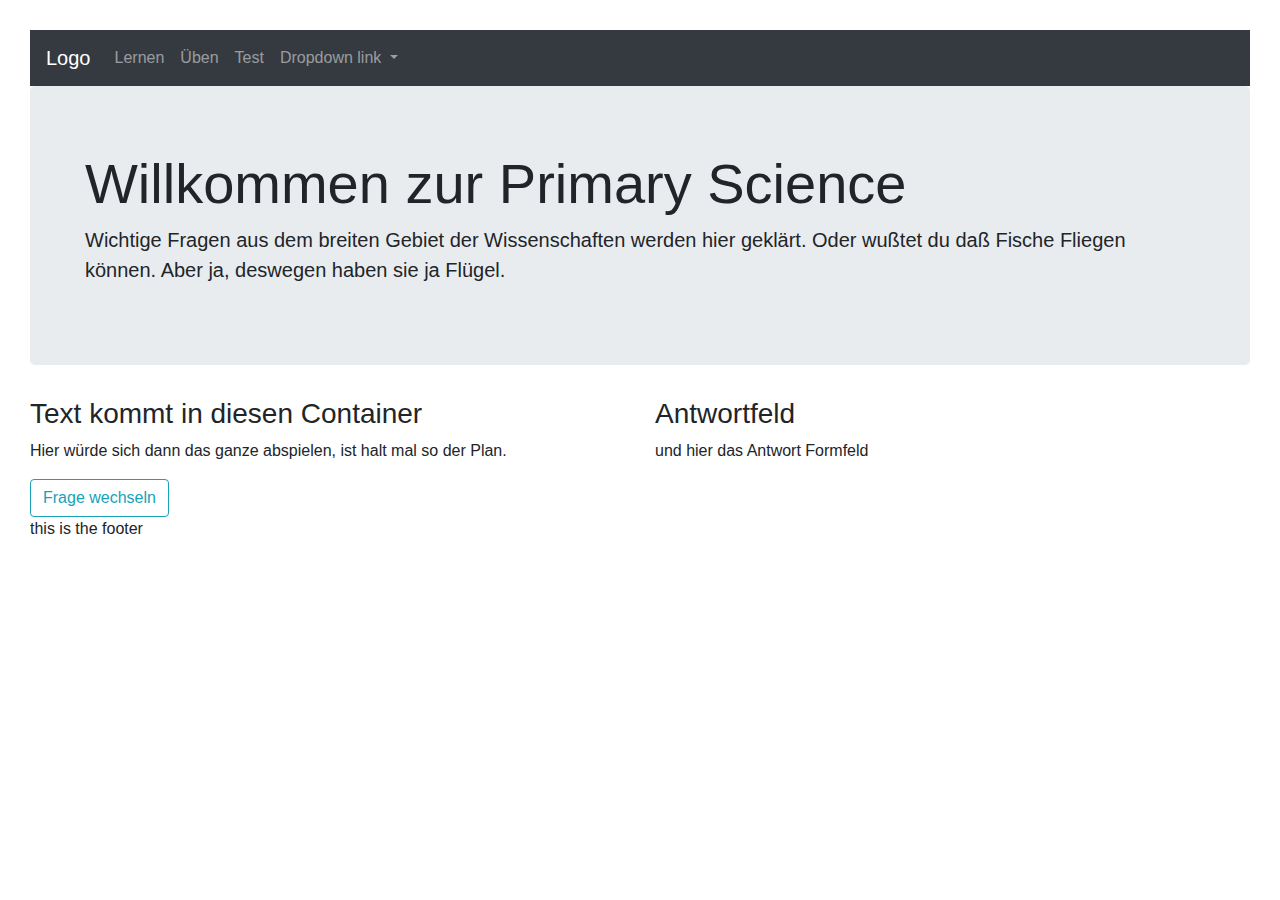
==== Projekt_Pegasus/index.html @ 5ec3660d "index: fixed stylesheet bug css: adding body padding server: count array return" ====
<!doctype html>
<html lang="en">

<head>
  <!-- Required meta tags -->
  <meta charset="utf-8">
  <meta name="viewport" content="width=device-width, initial-scale=1, shrink-to-fit=no">

  <!-- Bootstrap CSS -->
  <link rel="stylesheet" href="https://maxcdn.bootstrapcdn.com/bootstrap/4.0.0/css/bootstrap.min.css"
    integrity="sha384-Gn5384xqQ1aoWXA+058RXPxPg6fy4IWvTNh0E263XmFcJlSAwiGgFAW/dAiS6JXm" crossorigin="anonymous">
  <link rel="stylesheet" href="css/pegasus.css">
  <script src="js/pegasus.js"></script>
  <title>Pegasus Lern Spa&szlig;</title>
</head>

<body>
  <header>
    <nav class="navbar navbar-expand-sm bg-dark navbar-dark">
      <!-- Brand -->
      <a class="navbar-brand" href="#">Logo</a>

      <!-- Links -->
      <ul class="navbar-nav">
        <li class="nav-item">
          <a class="nav-link" href="#">Lernen</a>
        </li>
        <li class="nav-item">
          <a class="nav-link" href="#">&Uuml;ben</a>
        </li>
        <li class="nav-item">
          <a class="nav-link" href="#">Test</a>
        </li>

        <!-- Dropdown -->
        <li class="nav-item dropdown">
          <a class="nav-link dropdown-toggle" href="#" id="navbardrop" data-toggle="dropdown">
            Dropdown link
          </a>
          <div class="dropdown-menu">
            <a class="dropdown-item" href="#">Lernen</a>
            <a class="dropdown-item" href="#">&Uuml;ben</a>
            <a class="dropdown-item" href="#">Test</a>
          </div>
        </li>
      </ul>
    </nav>
  </header>

  <div class="container-fluid>">
    <div class="jumbotron jumbotron-fluid>">
      <div class="container">
        <h1 class="display-4">Willkommen zur Primary Science</h1>
        <p class="lead">Wichtige Fragen aus dem breiten Gebiet der Wissenschaften werden hier gekl&auml;rt. Oder wu&szlig;tet du
          da&szlig; Fische Fliegen k&ouml;nnen.
          Aber ja, deswegen haben sie ja Fl&uuml;gel.</p>
      </div>
    </div>
    <div class="row">
      <div id="question-field" class="col">
        <h3>Text kommt in diesen Container</h3>
        <p>Hier w&uuml;rde sich dann das ganze abspielen, ist halt mal so der Plan.</p>
        <button class = "btn btn-outline-info" id="next-quest">Frage wechseln</button>
        <div id="quest-field"></div>
      </div>
      <div class="col">
        <h3>Antwortfeld</h3>
        <p>und hier das Antwort Formfeld</p>
        <div id="feedback-field"></div>
      </div>
    </div>
    </form>
  </div>
  </div>
  <footer>
    this is the footer
  </footer>

  </div>
  <!-- Optional JavaScript -->
  <!-- jQuery first, then Popper.js, then Bootstrap JS -->
  <script src="https://code.jquery.com/jquery-3.2.1.slim.min.js"
    integrity="sha384-KJ3o2DKtIkvYIK3UENzmM7KCkRr/rE9/Qpg6aAZGJwFDMVNA/GpGFF93hXpG5KkN"
    crossorigin="anonymous"></script>
  <script src="https://cdnjs.cloudflare.com/ajax/libs/popper.js/1.12.9/umd/popper.min.js"
    integrity="sha384-ApNbgh9B+Y1QKtv3Rn7W3mgPxhU9K/ScQsAP7hUibX39j7fakFPskvXusvfa0b4Q"
    crossorigin="anonymous"></script>
  <script src="https://maxcdn.bootstrapcdn.com/bootstrap/4.0.0/js/bootstrap.min.js"
    integrity="sha384-JZR6Spejh4U02d8jOt6vLEHfe/JQGiRRSQQxSfFWpi1MquVdAyjUar5+76PVCmYl"
    crossorigin="anonymous"></script>
</body>

</html>
---- Projekt_Pegasus/css/pegasus.css ----
.anwserfield {
    border: 1px;
    border-radius: 5px;
} 

body {
    padding: 30px;;
}
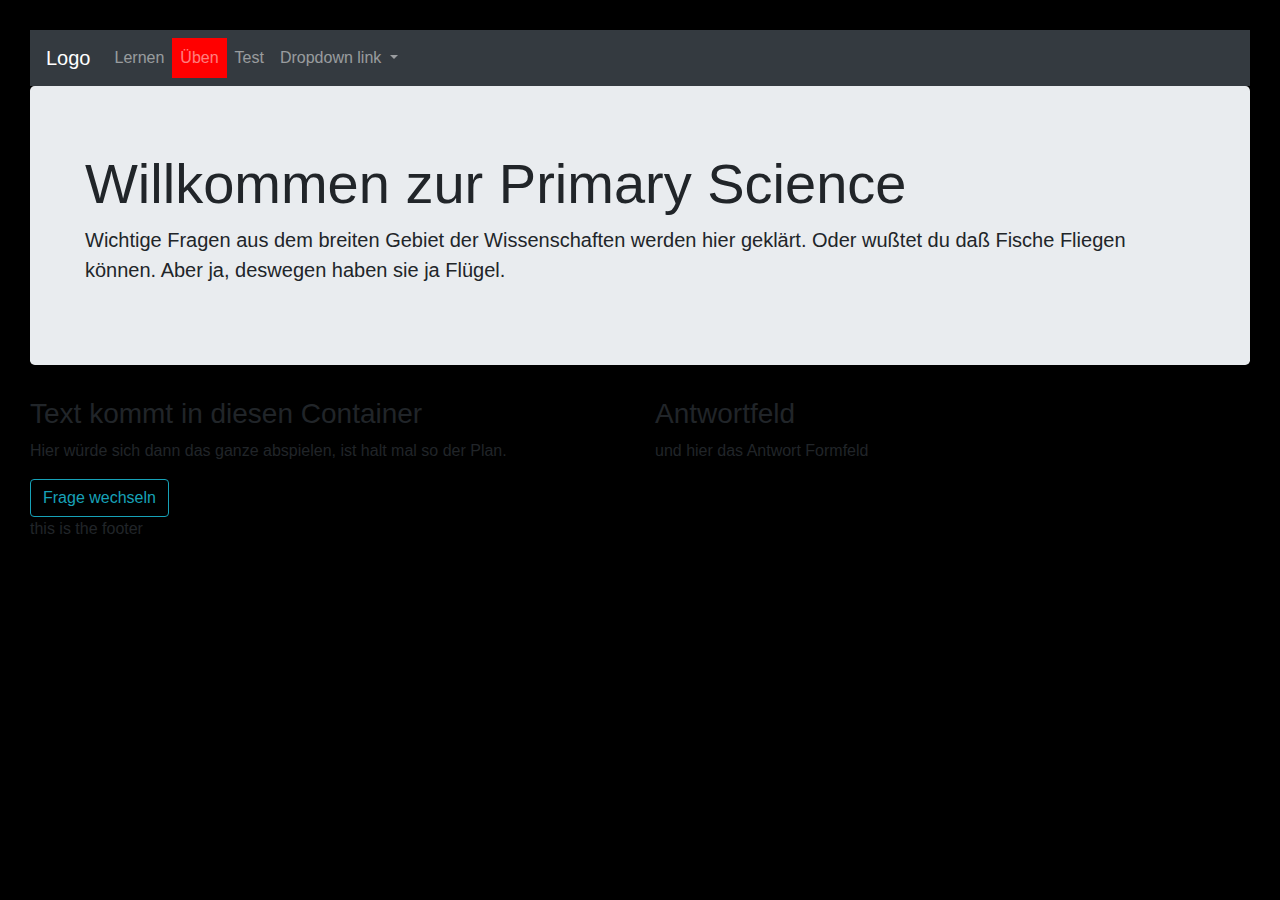
==== commit e4530623: "js function setState -> informs the server of the client state change. i.e. test to exam php server " ====
--- a/Projekt_Pegasus/index.html
+++ b/Projekt_Pegasus/index.html
@@ -21,26 +21,26 @@
       <a class="navbar-brand" href="#">Logo</a>
 
       <!-- Links -->
-      <ul class="navbar-nav">
+      <ul class="navbar-nav switchState">
         <li class="nav-item">
-          <a class="nav-link" href="#">Lernen</a>
+          <a class="nav-link teach" href="#">Lernen</a>
         </li>
         <li class="nav-item">
-          <a class="nav-link" href="#">&Uuml;ben</a>
+          <a class="nav-link test" href="#">&Uuml;ben</a>
         </li>
         <li class="nav-item">
-          <a class="nav-link" href="#">Test</a>
+          <a class="nav-link exam" href="#">Test</a>
         </li>
 
         <!-- Dropdown -->
-        <li class="nav-item dropdown">
+        <li class="nav-item dropdown switchState">
           <a class="nav-link dropdown-toggle" href="#" id="navbardrop" data-toggle="dropdown">
             Dropdown link
           </a>
           <div class="dropdown-menu">
-            <a class="dropdown-item" href="#">Lernen</a>
-            <a class="dropdown-item" href="#">&Uuml;ben</a>
-            <a class="dropdown-item" href="#">Test</a>
+            <a class="dropdown-item teach" href="#">Lernen</a>
+            <a class="dropdown-item test" href="#">&Uuml;ben</a>
+            <a class="dropdown-item exam" href="#">Test</a>
           </div>
         </li>
       </ul>
--- a/Projekt_Pegasus/css/pegasus.css
+++ b/Projekt_Pegasus/css/pegasus.css
@@ -4,5 +4,32 @@
 } 
 
 body {
+	background-image: url("/img/milky_way.jpg");
+	background-size: 100% 100%;
+	background-color: black;
     padding: 30px;;
-}+}
+
+.bg-1 {
+	color: white;	
+}
+
+.bg-2 {
+	background-color: transparent;
+	color: white;
+}
+
+
+
+.test {
+	background-color: red;
+}
+
+.footer {
+  position: fixed;
+  left: 0;
+  bottom: 0;
+  width: 100%;
+  
+  color: white;
+  text-align: center;
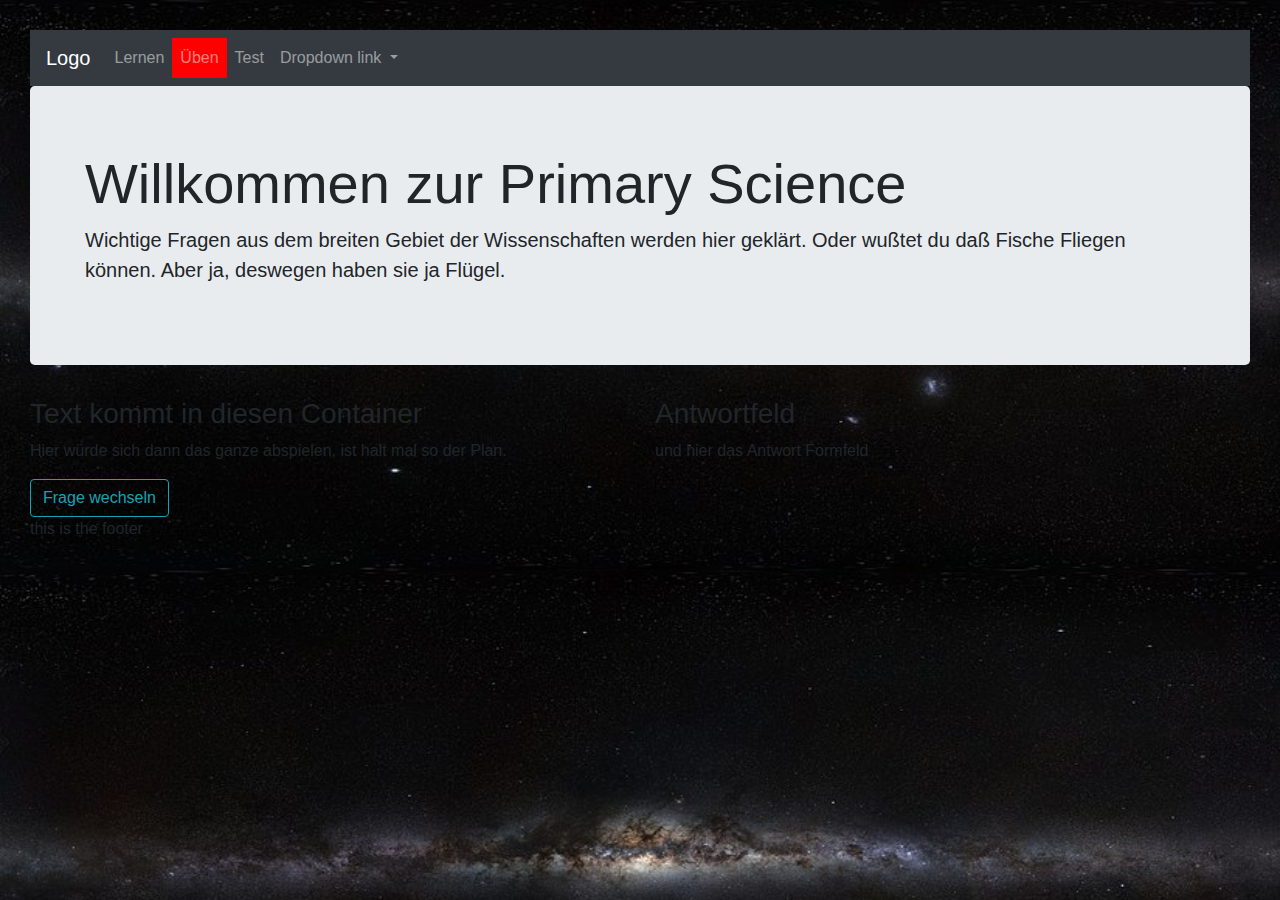
==== commit dc2f923a: "css -> bug fix End-Caret was missing js -> changed call to server. client informs sender if switch t" ====
--- a/Projekt_Pegasus/index.html
+++ b/Projekt_Pegasus/index.html
@@ -8,45 +8,45 @@
 
   <!-- Bootstrap CSS -->
   <link rel="stylesheet" href="https://maxcdn.bootstrapcdn.com/bootstrap/4.0.0/css/bootstrap.min.css"
-    integrity="sha384-Gn5384xqQ1aoWXA+058RXPxPg6fy4IWvTNh0E263XmFcJlSAwiGgFAW/dAiS6JXm" crossorigin="anonymous">
+        integrity="sha384-Gn5384xqQ1aoWXA+058RXPxPg6fy4IWvTNh0E263XmFcJlSAwiGgFAW/dAiS6JXm" crossorigin="anonymous">
   <link rel="stylesheet" href="css/pegasus.css">
   <script src="js/pegasus.js"></script>
   <title>Pegasus Lern Spa&szlig;</title>
 </head>
 
 <body>
-  <header>
-    <nav class="navbar navbar-expand-sm bg-dark navbar-dark">
-      <!-- Brand -->
-      <a class="navbar-brand" href="#">Logo</a>
+<header>
+  <nav class="navbar navbar-expand-sm bg-dark navbar-dark">
+    <!-- Brand -->
+    <a class="navbar-brand" href="#">Logo</a>
 
-      <!-- Links -->
-      <ul class="navbar-nav switchState">
-        <li class="nav-item">
-          <a class="nav-link teach" href="#">Lernen</a>
-        </li>
-        <li class="nav-item">
-          <a class="nav-link test" href="#">&Uuml;ben</a>
-        </li>
-        <li class="nav-item">
-          <a class="nav-link exam" href="#">Test</a>
-        </li>
+    <!-- Links -->
+    <ul class="navbar-nav switchState">
+      <li class="nav-item">
+        <a class="nav-link teach" href="#">Lernen</a>
+      </li>
+      <li class="nav-item">
+        <a class="nav-link test" href="#">&Uuml;ben</a>
+      </li>
+      <li class="nav-item">
+        <a class="nav-link exam" href="exam.html">Test</a>
+      </li>
 
-        <!-- Dropdown -->
-        <li class="nav-item dropdown switchState">
-          <a class="nav-link dropdown-toggle" href="#" id="navbardrop" data-toggle="dropdown">
-            Dropdown link
-          </a>
-          <div class="dropdown-menu">
-            <a class="dropdown-item teach" href="#">Lernen</a>
-            <a class="dropdown-item test" href="#">&Uuml;ben</a>
-            <a class="dropdown-item exam" href="#">Test</a>
-          </div>
-        </li>
-      </ul>
-    </nav>
-  </header>
-
+      <!-- Dropdown -->
+      <li class="nav-item dropdown switchState">
+        <a class="nav-link dropdown-toggle" href="#" id="navbardrop" data-toggle="dropdown">
+          Dropdown link
+        </a>
+        <div class="dropdown-menu">
+          <a class="dropdown-item teach" href="#">Lernen</a>
+          <a class="dropdown-item test" href="#">&Uuml;ben</a>
+          <a class="dropdown-item exam" href="exam.html">Test</a>
+        </div>
+      </li>
+    </ul>
+  </nav>
+</header>
+<main>
   <div class="container-fluid>">
     <div class="jumbotron jumbotron-fluid>">
       <div class="container">
@@ -72,22 +72,23 @@
     </form>
   </div>
   </div>
-  <footer>
-    this is the footer
-  </footer>
+</main>
+<footer>
+  this is the footer
+</footer>
 
-  </div>
-  <!-- Optional JavaScript -->
-  <!-- jQuery first, then Popper.js, then Bootstrap JS -->
-  <script src="https://code.jquery.com/jquery-3.2.1.slim.min.js"
-    integrity="sha384-KJ3o2DKtIkvYIK3UENzmM7KCkRr/rE9/Qpg6aAZGJwFDMVNA/GpGFF93hXpG5KkN"
-    crossorigin="anonymous"></script>
-  <script src="https://cdnjs.cloudflare.com/ajax/libs/popper.js/1.12.9/umd/popper.min.js"
-    integrity="sha384-ApNbgh9B+Y1QKtv3Rn7W3mgPxhU9K/ScQsAP7hUibX39j7fakFPskvXusvfa0b4Q"
-    crossorigin="anonymous"></script>
-  <script src="https://maxcdn.bootstrapcdn.com/bootstrap/4.0.0/js/bootstrap.min.js"
-    integrity="sha384-JZR6Spejh4U02d8jOt6vLEHfe/JQGiRRSQQxSfFWpi1MquVdAyjUar5+76PVCmYl"
-    crossorigin="anonymous"></script>
+</div>
+<!-- Optional JavaScript -->
+<!-- jQuery first, then Popper.js, then Bootstrap JS -->
+<script src="https://code.jquery.com/jquery-3.2.1.slim.min.js"
+        integrity="sha384-KJ3o2DKtIkvYIK3UENzmM7KCkRr/rE9/Qpg6aAZGJwFDMVNA/GpGFF93hXpG5KkN"
+        crossorigin="anonymous"></script>
+<script src="https://cdnjs.cloudflare.com/ajax/libs/popper.js/1.12.9/umd/popper.min.js"
+        integrity="sha384-ApNbgh9B+Y1QKtv3Rn7W3mgPxhU9K/ScQsAP7hUibX39j7fakFPskvXusvfa0b4Q"
+        crossorigin="anonymous"></script>
+<script src="https://maxcdn.bootstrapcdn.com/bootstrap/4.0.0/js/bootstrap.min.js"
+        integrity="sha384-JZR6Spejh4U02d8jOt6vLEHfe/JQGiRRSQQxSfFWpi1MquVdAyjUar5+76PVCmYl"
+        crossorigin="anonymous"></script>
 </body>
 
 </html>--- a/Projekt_Pegasus/css/pegasus.css
+++ b/Projekt_Pegasus/css/pegasus.css
@@ -4,10 +4,10 @@
 } 
 
 body {
-	background-image: url("/img/milky_way.jpg");
+	background-image: url("../img/milky_way.jpg");
 	background-size: 100% 100%;
 	background-color: black;
-    padding: 30px;;
+    padding: 30px;
 }
 
 .bg-1 {
@@ -26,10 +26,11 @@
 }
 
 .footer {
-  position: fixed;
-  left: 0;
-  bottom: 0;
-  width: 100%;
-  
-  color: white;
-  text-align: center;
+    position: fixed;
+    left: 0;
+    bottom: 0;
+    width: 100%;
+
+    color: white;
+    text-align: center;
+}
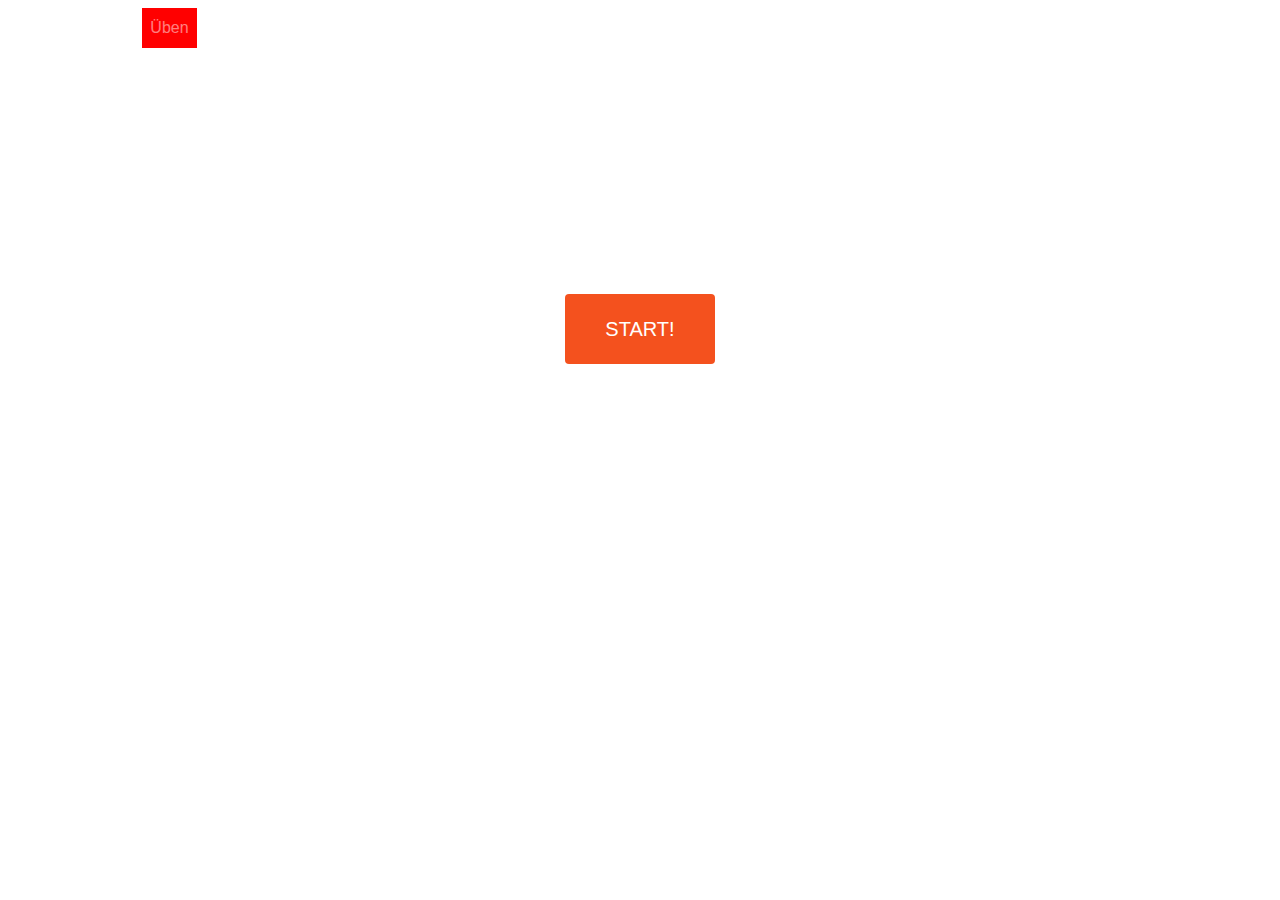
==== commit 4d24dbde: "update css, dokus linked" ====
--- a/Projekt_Pegasus/index.html
+++ b/Projekt_Pegasus/index.html
@@ -16,17 +16,17 @@
 
 <body>
 <header>
-  <nav class="navbar navbar-expand-sm bg-dark navbar-dark">
+  <nav class="navbar navbar-expand-sm navbar-dark">
     <!-- Brand -->
-    <a class="navbar-brand" href="#">Logo</a>
+    <a class="navbar-brand" href="index.html">Logo</a>
 
     <!-- Links -->
     <ul class="navbar-nav switchState">
       <li class="nav-item">
-        <a class="nav-link teach" href="#">Lernen</a>
+        <a class="nav-link teach" href="exercise.html">Lernen</a>
       </li>
       <li class="nav-item">
-        <a class="nav-link test" href="#">&Uuml;ben</a>
+        <a class="nav-link test" href="teach.html">&Uuml;ben</a>
       </li>
       <li class="nav-item">
         <a class="nav-link exam" href="exam.html">Test</a>
@@ -48,33 +48,26 @@
 </header>
 <main>
   <div class="container-fluid>">
-    <div class="jumbotron jumbotron-fluid>">
+    <div class="jumbotron bg-2 jumbotron-fluid >">
       <div class="container">
-        <h1 class="display-4">Willkommen zur Primary Science</h1>
-        <p class="lead">Wichtige Fragen aus dem breiten Gebiet der Wissenschaften werden hier gekl&auml;rt. Oder wu&szlig;tet du
-          da&szlig; Fische Fliegen k&ouml;nnen.
-          Aber ja, deswegen haben sie ja Fl&uuml;gel.</p>
-      </div>
-    </div>
-    <div class="row">
-      <div id="question-field" class="col">
-        <h3>Text kommt in diesen Container</h3>
-        <p>Hier w&uuml;rde sich dann das ganze abspielen, ist halt mal so der Plan.</p>
-        <button class = "btn btn-outline-info" id="next-quest">Frage wechseln</button>
-        <div id="quest-field"></div>
-      </div>
-      <div class="col">
-        <h3>Antwortfeld</h3>
-        <p>und hier das Antwort Formfeld</p>
-        <div id="feedback-field"></div>
-      </div>
-    </div>
-    </form>
+        <h1 class="display-4">Willkommen zu Primary Science</h1>
+        <p class="lead">Hier lernst du die spannendsten Fakten rund um Mensch, Tier und den Planeten Erde</p>
+      <br>
+	  <br>
+	  <div class="container container2">
+	  <a href="exercise.html" class="button_start">START!</a>
+	  
+	  </div>
+	  </div>
+    
+    
+	 
+    
   </div>
   </div>
 </main>
 <footer>
-  this is the footer
+  &copy; Projekt Pegasus
 </footer>
 
 </div>
--- a/Projekt_Pegasus/css/pegasus.css
+++ b/Projekt_Pegasus/css/pegasus.css
@@ -3,11 +3,29 @@
     border-radius: 5px;
 } 
 
-body {
-	background-image: url("../img/milky_way.jpg");
-	background-size: 100% 100%;
-	background-color: black;
-    padding: 30px;
+body{
+	background-image: url("/img/stars2.jpg");
+	background-repeat: no-repeat;
+}
+
+h1 {
+	color: white;
+	font-size: 25pt;
+	font-family: comic sans ms;
+	text-align: center;
+}
+
+h3 {
+	color: white;
+	font-size: 18pt;
+	font-family: comic sans ms;
+	text-align: center;
+}
+p {
+	color: white;
+	font-size: 15pt;
+	font-family: comic sans ms;
+	text-align: center;
 }
 
 .bg-1 {
@@ -19,13 +37,69 @@
 	color: white;
 }
 
-
+.container2 {
+	text-align: center;
+}
 
 .test {
 	background-color: red;
 }
 
-.footer {
+	
+button {
+	background-color: #4CAF50; /* Green */
+  border: none;
+  color: white;
+  padding: 15px 32px;
+  text-align: center;
+  text-decoration: none;
+  display: inline-block;
+  font-size: 16px;
+  border-radius: 12px;
+}
+	
+.button_start {
+display: inline-block;
+  border-radius: 4px;
+  background-color: #f4511e;
+  border: none;
+  color: #FFFFFF;
+  text-align: center;
+  font-size: 20px;
+  padding: 20px;
+  width: 150px;
+  transition: all 0.5s;
+  cursor: pointer;
+  margin: 5px;
+  
+}
+
+.button_start span {
+  cursor: pointer;
+  display: inline-block;
+  position: relative;
+  transition: 0.5s;
+}
+
+.button_start span:after {
+  content: '\00bb';
+  position: absolute;
+  opacity: 0;
+  top: 0;
+  right: -20px;
+  transition: 0.5s;
+}
+
+.button_start:hover span {
+  padding-right: 25px;
+}
+
+.button_start:hover span:after {
+  opacity: 1;
+  right: 0;
+}
+
+footer {
     position: fixed;
     left: 0;
     bottom: 0;
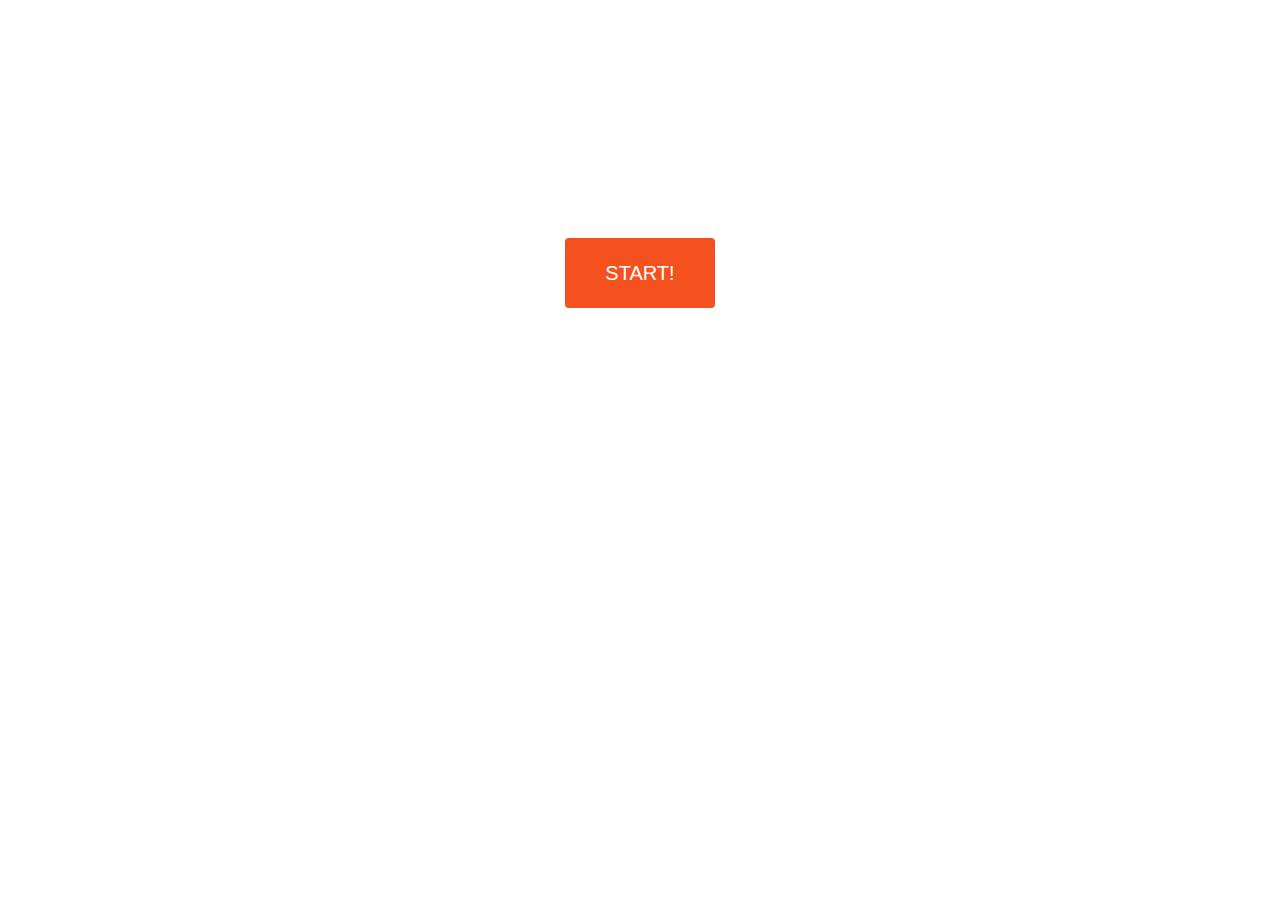
==== commit b12618f4: "update index" ====
--- a/Projekt_Pegasus/index.html
+++ b/Projekt_Pegasus/index.html
@@ -15,37 +15,7 @@
 </head>
 
 <body>
-<header>
-  <nav class="navbar navbar-expand-sm navbar-dark">
-    <!-- Brand -->
-    <a class="navbar-brand" href="index.html">Logo</a>
 
-    <!-- Links -->
-    <ul class="navbar-nav switchState">
-      <li class="nav-item">
-        <a class="nav-link teach" href="exercise.html">Lernen</a>
-      </li>
-      <li class="nav-item">
-        <a class="nav-link test" href="teach.html">&Uuml;ben</a>
-      </li>
-      <li class="nav-item">
-        <a class="nav-link exam" href="exam.html">Test</a>
-      </li>
-
-      <!-- Dropdown -->
-      <li class="nav-item dropdown switchState">
-        <a class="nav-link dropdown-toggle" href="#" id="navbardrop" data-toggle="dropdown">
-          Dropdown link
-        </a>
-        <div class="dropdown-menu">
-          <a class="dropdown-item teach" href="#">Lernen</a>
-          <a class="dropdown-item test" href="#">&Uuml;ben</a>
-          <a class="dropdown-item exam" href="exam.html">Test</a>
-        </div>
-      </li>
-    </ul>
-  </nav>
-</header>
 <main>
   <div class="container-fluid>">
     <div class="jumbotron bg-2 jumbotron-fluid >">
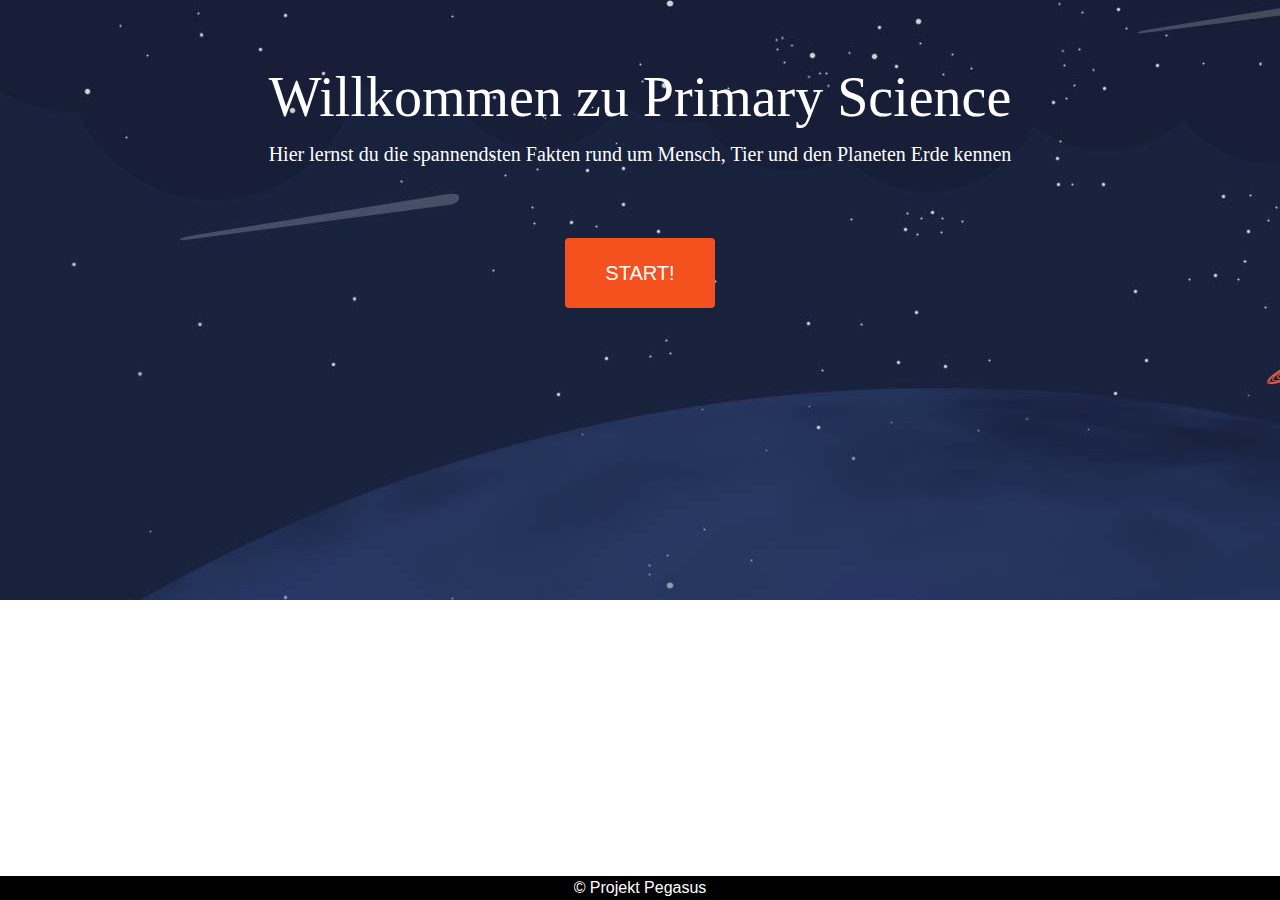
==== commit e0a9cd96: "index should point to teach, not exercise" ====
--- a/Projekt_Pegasus/index.html
+++ b/Projekt_Pegasus/index.html
@@ -21,19 +21,15 @@
     <div class="jumbotron bg-2 jumbotron-fluid >">
       <div class="container">
         <h1 class="display-4">Willkommen zu Primary Science</h1>
-        <p class="lead">Hier lernst du die spannendsten Fakten rund um Mensch, Tier und den Planeten Erde</p>
+        <p class="lead">Hier lernst du die spannendsten Fakten rund um Mensch, Tier und den Planeten Erde kennen</p>
       <br>
 	  <br>
 	  <div class="container container2">
-	  <a href="exercise.html" class="button_start">START!</a>
-	  
+	  <a href="teach.html" class="button_start">START!</a>
+
 	  </div>
 	  </div>
-    
-    
-	 
-    
-  </div>
+     </div>
   </div>
 </main>
 <footer>
@@ -54,4 +50,4 @@
         crossorigin="anonymous"></script>
 </body>
 
-</html>+</html>
--- a/Projekt_Pegasus/css/pegasus.css
+++ b/Projekt_Pegasus/css/pegasus.css
@@ -1,102 +1,102 @@
 .anwserfield {
     border: 1px;
     border-radius: 5px;
-} 
+}
 
-body{
-	background-image: url("/img/stars2.jpg");
-	background-repeat: no-repeat;
+body {
+    background-image: url("../img/stars2.jpg");
+    background-repeat: no-repeat;
 }
 
 h1 {
-	color: white;
-	font-size: 25pt;
-	font-family: comic sans ms;
-	text-align: center;
+    color: white;
+    font-size: 25pt;
+    font-family: comic sans ms;
+    text-align: center;
 }
 
 h3 {
-	color: white;
-	font-size: 18pt;
-	font-family: comic sans ms;
-	text-align: center;
+    color: white;
+    font-size: 18pt;
+    font-family: comic sans ms;
+    text-align: center;
 }
+
 p {
-	color: white;
-	font-size: 15pt;
-	font-family: comic sans ms;
-	text-align: center;
+    color: white;
+    font-size: 15pt;
+    font-family: comic sans ms;
+    text-align: center;
 }
 
 .bg-1 {
-	color: white;	
+    color: white;
 }
 
 .bg-2 {
-	background-color: transparent;
-	color: white;
+    background-color: transparent;
+    color: white;
 }
 
 .container2 {
-	text-align: center;
+    text-align: center;
 }
 
-.test {
-	background-color: red;
+.active {
+    background: #f4511e;
 }
 
-	
 button {
-	background-color: #4CAF50; /* Green */
-  border: none;
-  color: white;
-  padding: 15px 32px;
-  text-align: center;
-  text-decoration: none;
-  display: inline-block;
-  font-size: 16px;
-  border-radius: 12px;
+    background-color: #4CAF50; /* Green */
+    border: none;
+    color: white;
+    padding: 15px 32px;
+    text-align: center;
+    text-decoration: none;
+    display: inline-block;
+    font-size: 16px;
+    border-radius: 12px;
 }
-	
+
 .button_start {
-display: inline-block;
-  border-radius: 4px;
-  background-color: #f4511e;
-  border: none;
-  color: #FFFFFF;
-  text-align: center;
-  font-size: 20px;
-  padding: 20px;
-  width: 150px;
-  transition: all 0.5s;
-  cursor: pointer;
-  margin: 5px;
-  
+    display: inline-block;
+    border-radius: 4px;
+    background-color: #f4511e;
+    border: none;
+    color: #FFFFFF;
+    text-align: center;
+    font-size: 20px;
+    padding: 20px;
+    width: 150px;
+    transition: all 0.5s;
+    cursor: pointer;
+    margin: 5px;
+
 }
 
 .button_start span {
-  cursor: pointer;
-  display: inline-block;
-  position: relative;
-  transition: 0.5s;
+    cursor: pointer;
+    display: inline-block;
+    position: relative;
+    transition: 0.5s;
 }
 
 .button_start span:after {
-  content: '\00bb';
-  position: absolute;
-  opacity: 0;
-  top: 0;
-  right: -20px;
-  transition: 0.5s;
+    content: '\00bb';
+    position: absolute;
+    opacity: 0;
+    top: 0;
+    right: -20px;
+    transition: 0.5s;
 }
 
 .button_start:hover span {
-  padding-right: 25px;
+    padding-right: 25px;
 }
 
 .button_start:hover span:after {
-  opacity: 1;
-  right: 0;
+    opacity: 1;
+    right: 0;
 }
 
 footer {
@@ -104,7 +104,7 @@
     left: 0;
     bottom: 0;
     width: 100%;
-
+    background-color: black;
+    text-align: center;
     color: white;
-    text-align: center;
 }
